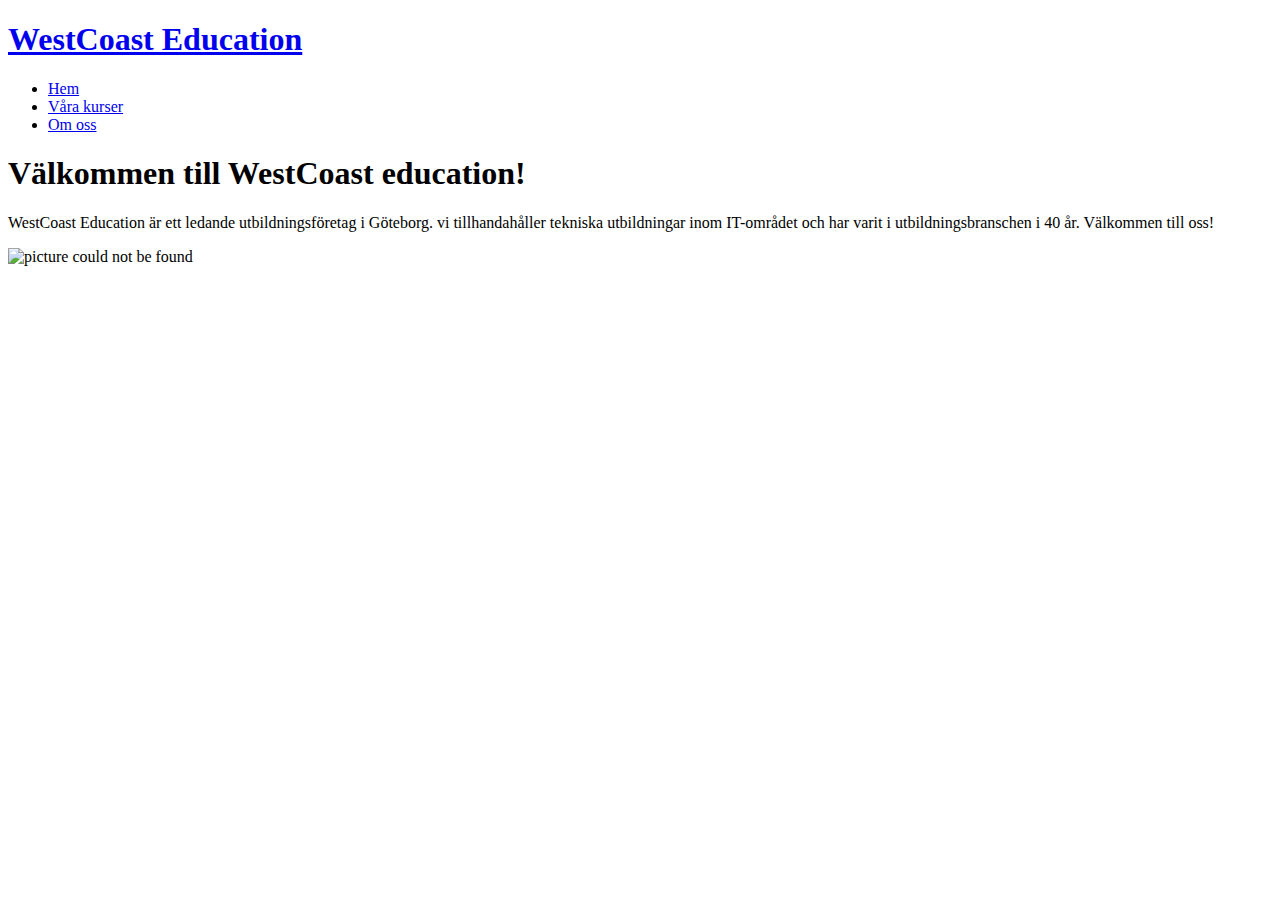
==== index.html @ e1e90ec5 "first commit" ====
<!DOCTYPE html>
<html lang="en">
<head>
    <meta charset="UTF-8">
    <meta http-equiv="X-UA-Compatible" content="IE=edge">
    <meta name="viewport" content="width=device-width, initial-scale=1.0">
    <title>West Coast Education</title>
    <link rel="stylesheet" href="./content/css/style.css">
    <link rel="stylesheet" href="https://cdnjs.cloudflare.com/ajax/libs/font-awesome/5.15.2/css/all.min.css" integrity="sha512-HK5fgLBL+xu6dm/Ii3z4xhlSUyZgTT9tuc/hSrtw6uzJOvgRr2a9jyxxT1ely+B+xFAmJKVSTbpM/CuL7qxO8w==" crossorigin="anonymous" />
</head>
<body>
    <section class="container">
        <section class="row-item">
            <nav class="navbar">
                <span class="navbar-toggle" id="js-navbar-toggle">
                    <i class="fas fa-bars"></i>
                </span>
                <h1><a href="index.html" class="navbar-logo">WestCoast Education</a></h1>
                <ul class="main-nav" id="js-menu">
                    <li class="on-current-page">
                        <a href="index.html" class="nav-links nav-hover">Hem</a>
                    </li>
                    <li>
                        <a href="courses.html" class="nav-links nav-hover">Våra kurser</a>
                    </li>
                    <li>
                        <a href="about.html" class="nav-links nav-hover">Om oss</a>
                    </li>
                </ul>
            </nav>
        </section>
        <section class="row-item1">
            <div class="welcome-text">
                <h1>Välkommen till WestCoast education!</h1>
                <p>WestCoast Education är ett ledande utbildningsföretag i Göteborg. vi tillhandahåller tekniska utbildningar inom IT-området och har varit i utbildningsbranschen i 40 år. Välkommen till oss!</p>
            </div>
            <div class="welcome-img">
                <img src="./content/img/img1.jpg" alt="picture could not be found">
            </div>
        </section>
        <section class="row-item2"></section>
        <section class="row-item3"></section>
    </section>    

    <script src="/script/script.js"></script>
</body>
</html>
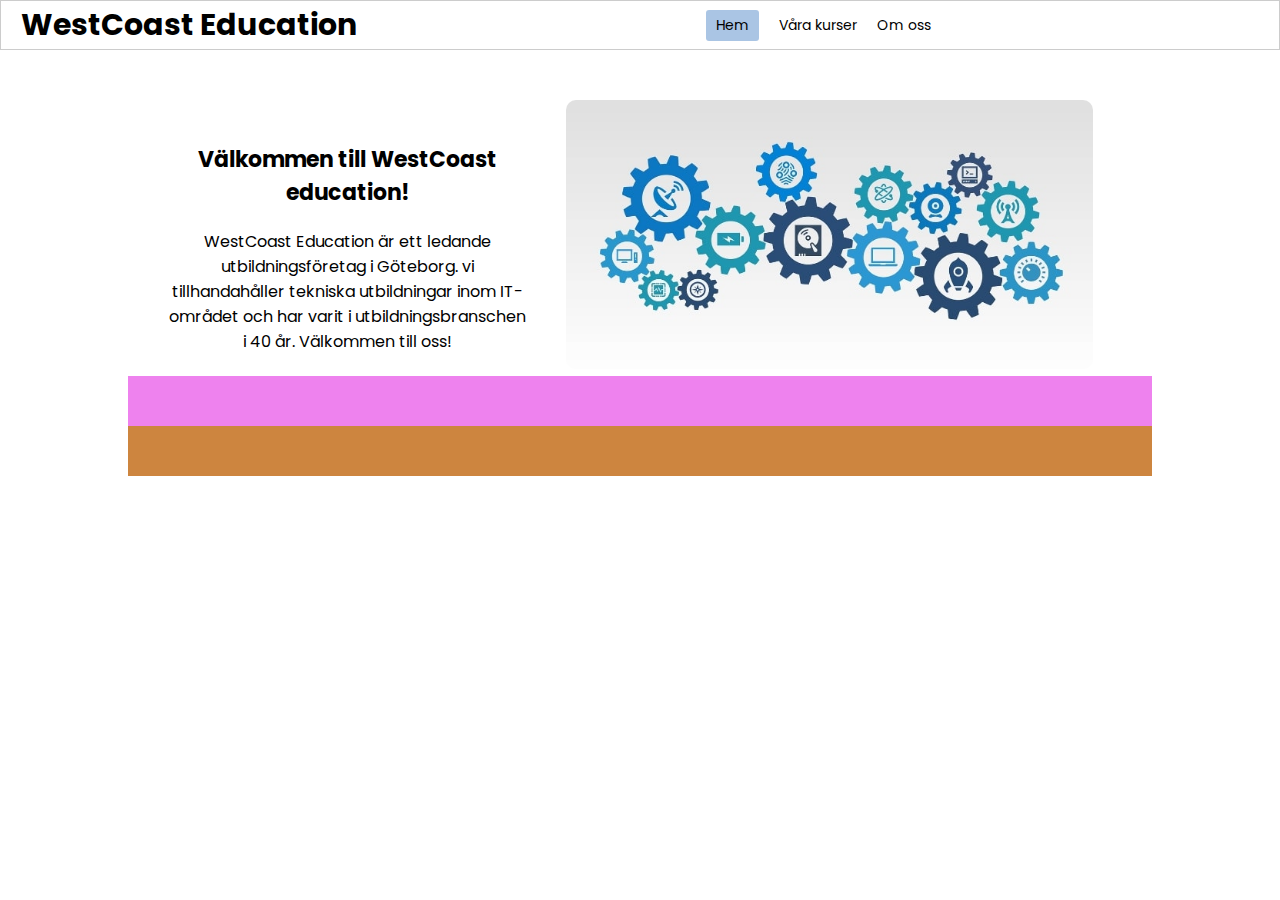
==== commit 1c8b862c: "commit" ====
--- a/index.html
+++ b/index.html
@@ -42,6 +42,6 @@
         <section class="row-item3"></section>
     </section>    
 
-    <script src="/script/script.js"></script>
+    <script src="./script/script.js"></script>
 </body>
 </html>--- a/content/css/style.css
+++ b/content/css/style.css
@@ -0,0 +1,198 @@
+@import url('https://fonts.googleapis.com/css2?family=Poppins:wght@300;400;500;600;700;800;900&display=swap');
+
+* {
+    margin: 0;
+    padding: 0;
+    box-sizing: border-box;
+}
+
+body {
+    font-family: 'Poppins', sans-serif;
+}
+
+
+/*----------FLEX CONTAINER AND ITEMS----------*/
+.container {
+    display: flex;
+    flex-direction: column;
+    align-items: center;
+    width: 100%;
+    /* background: aquamarine; */
+}
+.row-item {
+    width: 100%;
+    background-color: rgb(117, 66, 66);
+}
+.row-item1 {
+    width: 80%;
+    background-color: rgb(255, 255, 255);
+}
+
+.row-item2 {
+    width: 80%;
+    height: 50px;
+    background-color: violet;
+}
+
+.row-item3 {
+    width: 80%;
+    height: 50px;
+    background-color: peru;
+}
+
+
+/*----------------NAVBAR------------------*/
+.navbar {
+    width: 100%;
+    font-size: 18px;
+    background: rgb(255, 255, 255);
+    border: 1px solid rgba(0, 0, 0, 0.2);
+    z-index: 1;
+}
+
+.navbar h1 {
+    text-align: center;
+    color: rgb(0, 0, 0);
+    padding: 20px;
+}
+
+.navbar-logo {
+    text-decoration: none;
+    color: rgb(0, 0, 0);
+}
+
+.main-nav {
+    list-style-type: none;
+}
+.nav-links
+{
+    text-decoration: none;
+    color: rgb(0, 0, 0);
+}
+.main-nav li {
+    text-align: center;
+    margin: 15px auto;
+}
+.navbar-toggle {
+    position: absolute;
+    top: 20px;
+    right: 20px;
+    cursor: pointer; 
+    color: rgba(0, 0, 0, 0.8);
+    font-size: 24px;
+}
+.main-nav {
+    list-style-type: none;
+    display: none;
+}
+.active {
+    display: block;
+}
+
+/*---------------LANDING PAGE WELCOME------*/
+
+.welcome-text h1 {
+    text-align: center;
+    font-size: 22px;
+    margin: 20px;
+}
+.welcome-text p {
+    text-align: center;
+    margin: 20px;
+    line-height: 30px;
+}
+
+.welcome-img img {
+    width: 100%;
+    border-radius: 10px;
+}
+
+
+
+/* DESKTOP RESPONESIVE */
+@media screen and (min-width: 768px) {
+
+   /*----------FLEX CONTAINER AND ITEMS----------*/
+    .container {
+
+    }
+    .row-item {
+
+    }
+    .row-item1 {
+        margin-top: 50px;
+        display: flex;
+        justify-content: center;
+        align-items: center;
+    }
+
+    .row-item2 {
+
+    }
+
+    .row-item3 {
+
+        
+    }
+
+    /*----------------NAVBAR------------------*/
+
+    .navbar {
+        position: relative;
+        display: flex;
+        height: 50px;
+    }
+
+    .navbar h1 {
+        margin: auto 0;
+        padding: unset;
+        padding-left: 20px;
+        font-size: 30px;
+    }
+
+    .navbar .on-current-page {
+        background-color: rgba(49, 115, 190, 0.411);
+        padding: 5px 10px;
+        border-radius: 3px;
+    }
+
+    .main-nav {
+        display: flex;
+        margin: 0 auto;
+        gap: 20px;
+    }
+
+    .main-nav li {
+        font-size: 14px;
+        margin: auto;
+    }
+
+    .navbar-toggle {
+        display: none;
+    }
+
+    .nav-links:hover {
+        color: rgb(52, 80, 207);
+    }
+
+    /*---------------LANDING PAGE WELCOME------*/
+
+    .welcome-text {
+        width: 50%;
+        float: left;
+    }
+    .welcome-img {
+        float: right;
+    }
+
+    .welcome-img img{
+        width: 90%;
+    }
+
+    .welcome-text p {
+        line-height: unset;
+        margin: 0 40px;
+    }
+    
+    
+}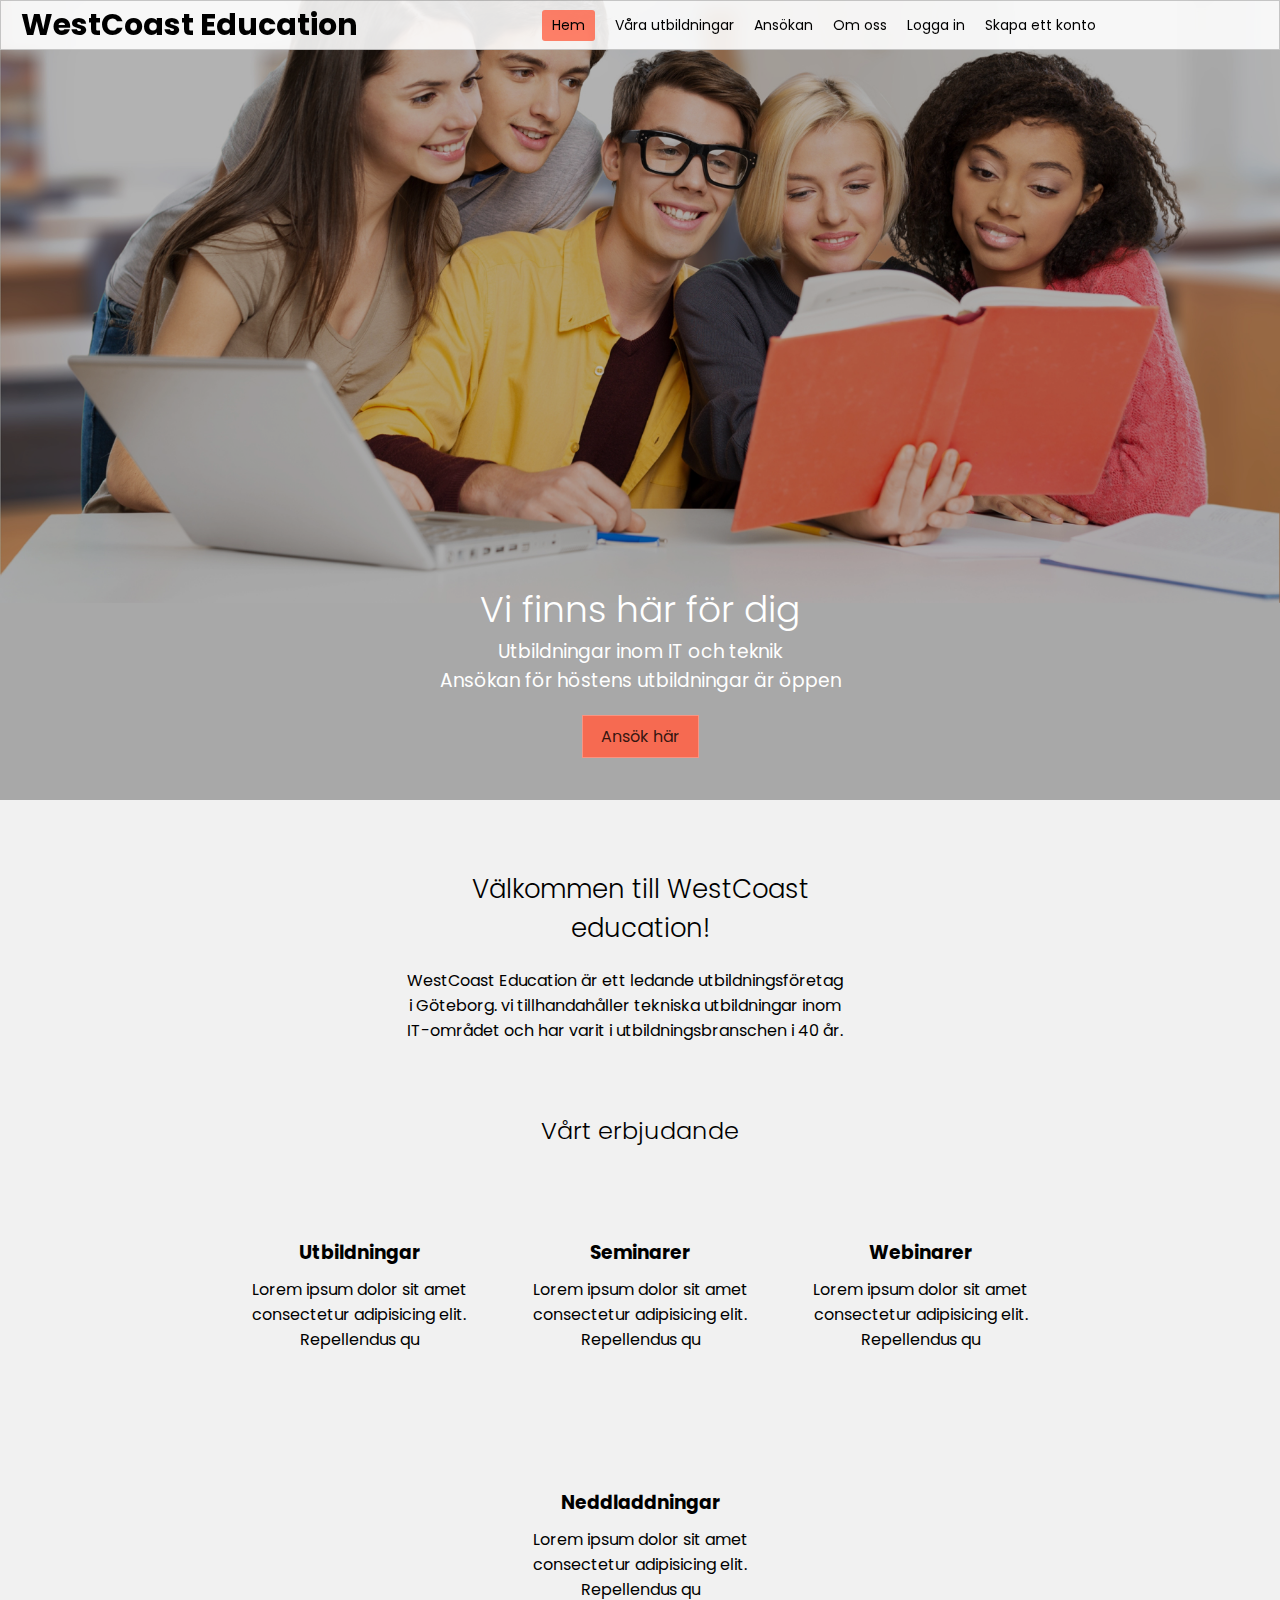
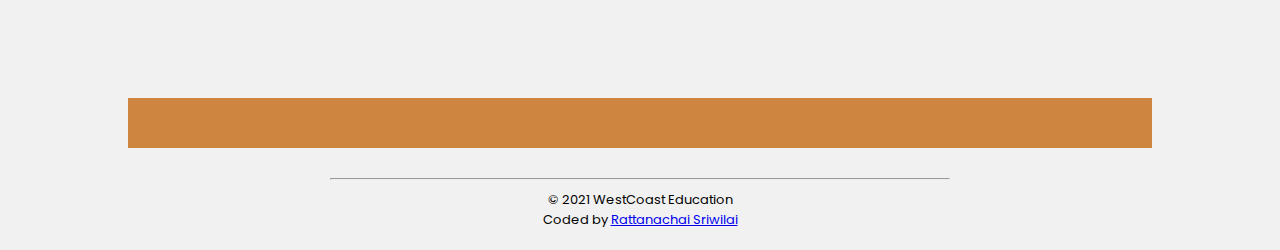
==== commit e3bc8cdd: "commit" ====
--- a/index.html
+++ b/index.html
@@ -10,7 +10,7 @@
 </head>
 <body>
     <section class="container">
-        <section class="row-item">
+        <section class="row-item-navbar">
             <nav class="navbar">
                 <span class="navbar-toggle" id="js-navbar-toggle">
                     <i class="fas fa-bars"></i>
@@ -21,25 +21,73 @@
                         <a href="index.html" class="nav-links nav-hover">Hem</a>
                     </li>
                     <li>
-                        <a href="courses.html" class="nav-links nav-hover">Våra kurser</a>
+                        <a href="courses.html" class="nav-links nav-hover">Våra utbildningar</a>
+                    </li>
+                    <li>
+                        <a href="#" class="nav-links nav-hover">Ansökan</a>
                     </li>
                     <li>
                         <a href="about.html" class="nav-links nav-hover">Om oss</a>
                     </li>
+                    <li>
+                        <a href="#" class="nav-links nav-hover">Logga in</a>
+                    </li>
+                    <li>
+                        <a href="#" class="nav-links nav-hover">Skapa ett konto</a>
+                    </li>
                 </ul>
             </nav>
+        </section>
+        <section class="row-item-landing-page">
+                <div class="welcome-text-landing">
+                    <h1>Vi finns här för dig</h1>
+                    <h3>Utbildningar inom IT och teknik <br> Ansökan för höstens utbildningar är öppen</h3>
+                    <a href="#" class="btn">Ansök här</a>
+
+               </div>
         </section>
         <section class="row-item1">
             <div class="welcome-text">
                 <h1>Välkommen till WestCoast education!</h1>
-                <p>WestCoast Education är ett ledande utbildningsföretag i Göteborg. vi tillhandahåller tekniska utbildningar inom IT-området och har varit i utbildningsbranschen i 40 år. Välkommen till oss!</p>
-            </div>
-            <div class="welcome-img">
-                <img src="./content/img/img1.jpg" alt="picture could not be found">
+                <p>WestCoast Education är ett ledande utbildningsföretag i Göteborg. vi tillhandahåller tekniska utbildningar inom IT-området och har varit i utbildningsbranschen i 40 år. </p>
             </div>
         </section>
-        <section class="row-item2"></section>
+
+        
+        <section class="row-item2">
+            <h1>Vårt erbjudande</h1>
+            <div class="flex-container-offers">
+                <div class="offers-item1">
+                    <i class="fas fa-user-graduate fa-4x"></i>                    
+                    <h3>Utbildningar</h3>
+                    <p>Lorem ipsum dolor sit amet consectetur adipisicing elit. Repellendus qu</p>
+                </div>
+                <div class="offers-item1">
+                    <i class="fas fa-chalkboard-teacher fa-4x"></i>     
+                    <h3>Seminarer</h3>
+                    <p>Lorem ipsum dolor sit amet consectetur adipisicing elit. Repellendus qu</p>
+                </div>
+                <div class="offers-item1">
+                    <i class="fas fa-laptop-code fa-4x" ></i>
+                    <h3>Webinarer</h3>
+                    <p>Lorem ipsum dolor sit amet consectetur adipisicing elit. Repellendus qu</p>
+                </div>
+                <div class="offers-item1">
+                    <i class="fas fa-download fa-4x"></i>                    
+                    <h3>Neddladdningar</h3>
+                    <p>Lorem ipsum dolor sit amet consectetur adipisicing elit. Repellendus qu</p>
+                </div>
+            </div>
+
+        </section>
+
         <section class="row-item3"></section>
+
+
+        <section class="footer">
+                <hr>
+                <p class="footer-text">© 2021 WestCoast Education <br> Coded by <a class="text-decoration" target="_blank" rel="noopener noreferrer" href="https://rsriwilai.github.io/Rattanachai_Sriwilai_Website/">Rattanachai Sriwilai</a></p>
+        </section>  
     </section>    
 
     <script src="./script/script.js"></script>
--- a/content/css/style.css
+++ b/content/css/style.css
@@ -8,6 +8,7 @@
 
 body {
     font-family: 'Poppins', sans-serif;
+    background-color: rgb(241, 241, 241);
 }
 
 
@@ -19,19 +20,53 @@
     width: 100%;
     /* background: aquamarine; */
 }
-.row-item {
+.row-item-navbar {
+    position:fixed;
+    top: 0;
     width: 100%;
-    background-color: rgb(117, 66, 66);
-}
+    z-index: 1;
+}
+
+.row-item-landing-page {
+    position: relative;
+    background-image: url(/content/img/students.jpg);
+    background-repeat: no-repeat;
+    background-size: cover;
+    background-position: center;
+    width: 100%;
+    height: 600px;
+    display: flex;
+    justify-content: center;
+    align-items: center;
+}
+
+.row-item-landing-page::before {
+    content:"";
+    position: absolute;
+    top: 0px;
+    right: 0px;
+    bottom: 0px;
+    left: 0px;
+    background-color: rgba(0, 0, 0, 0.301);
+}
+
+
 .row-item1 {
-    width: 80%;
-    background-color: rgb(255, 255, 255);
+    width: 90%;
 }
 
 .row-item2 {
     width: 80%;
-    height: 50px;
-    background-color: violet;
+}
+
+
+
+.flex-container-offers {
+    display: flex;
+    flex-direction: row;
+    flex-wrap: wrap;
+    align-items: center;
+    justify-content: center;
 }
 
 .row-item3 {
@@ -43,15 +78,14 @@
 
 /*----------------NAVBAR------------------*/
 .navbar {
-    width: 100%;
     font-size: 18px;
-    background: rgb(255, 255, 255);
+    background: rgba(255, 255, 255, 0.89);
     border: 1px solid rgba(0, 0, 0, 0.2);
     z-index: 1;
 }
 
 .navbar h1 {
-    text-align: center;
+    text-align: left;
     color: rgb(0, 0, 0);
     padding: 20px;
 }
@@ -89,7 +123,33 @@
     display: block;
 }
 
-/*---------------LANDING PAGE WELCOME------*/
+
+/*--------------ROW LANDING PAGE-----------*/
+.welcome-text-landing {
+    position: relative;
+    text-align: center;
+    top: 185px;
+    color: #fff;
+}
+.welcome-text-landing h1 {
+    font-size: 32px;
+    font-weight: 300;
+}
+.welcome-text-landing h3 {
+    font-weight: 400;
+}
+
+.btn {
+    display: inline-block;
+    background: rgba(255, 99, 71, 0.897);
+    color: rgba(0, 0, 0, 0.8);
+    padding: 5px 15px;
+    margin: 10px 0;
+    outline: none;
+    text-decoration: none;
+    border: 1px solid rgba(255, 255, 255, 0.288);
+}
+/*---------------ROW - WELCOME------*/
 
 .welcome-text h1 {
     text-align: center;
@@ -102,21 +162,66 @@
     line-height: 30px;
 }
 
-.welcome-img img {
-    width: 100%;
-    border-radius: 10px;
-}
+
+/*---------------ROW ITEM 2 -----------------*/
+
+.row-item2 h1 {
+    text-align: center;
+    padding: 50px;
+}
+
+
+
+.offers-item1{
+    text-align: center;
+    padding-top: 30px;
+    width: 250px;
+    height: 250px;
+}
+
+.offers-item1 h3 {
+    margin: 10px;
+}
+
+
+
+
+
+
+
+
+
+
+    /*-----------------FOOTER-------------*/
+
+    .footer hr {
+        width: 80%;
+        margin: 10px auto;
+    }
+    .footer {
+        font-size: small;
+        width: 100%;
+        text-align: center;
+        padding: 20px;
+
+    }
 
 
 
 /* DESKTOP RESPONESIVE */
 @media screen and (min-width: 768px) {
 
+
    /*----------FLEX CONTAINER AND ITEMS----------*/
     .container {
 
     }
-    .row-item {
+    .row-item-navbar {
+
+    }
+    .row-item-landing-page {
+        background-position-y: -250px;
+        height: 800px;
 
     }
     .row-item1 {
@@ -124,10 +229,15 @@
         display: flex;
         justify-content: center;
         align-items: center;
+        width: 80%;
     }
 
     .row-item2 {
-
+        
+    }
+
+    .flex-container-offers {
+        gap:3%;
     }
 
     .row-item3 {
@@ -151,7 +261,7 @@
     }
 
     .navbar .on-current-page {
-        background-color: rgba(49, 115, 190, 0.411);
+        background-color: rgba(255, 99, 71, 0.808);
         padding: 5px 10px;
         border-radius: 3px;
     }
@@ -172,27 +282,71 @@
     }
 
     .nav-links:hover {
-        color: rgb(52, 80, 207);
-    }
-
-    /*---------------LANDING PAGE WELCOME------*/
+        color: rgb(207, 96, 52);
+    }
+
+
+    
+/*--------------ROW LANDING PAGE-----------*/
+.welcome-text-landing {
+    top: 280px;
+}
+.welcome-text-landing h1 {
+    font-size: 36px;
+}
+
+.btn {
+    padding: 8px 18px;
+    margin: 20px 0;
+
+}
+
+    /*---------------ROW - WELCOME------*/
 
     .welcome-text {
         width: 50%;
-        float: left;
-    }
-    .welcome-img {
-        float: right;
-    }
-
-    .welcome-img img{
-        width: 90%;
+    }
+
+    .welcome-text h1 {
+        font-weight: 300;
+        font-size: 26px;
+
     }
 
     .welcome-text p {
         line-height: unset;
-        margin: 0 40px;
+        margin-right: 50px;
     }
     
+
+    /*---------------ROW ITEM 2 -----------------*/
+
+    .row-item2 h1 {
+        font-size: 24px;
+        font-weight: 300;
+    }
+
+
+
+
+
+
+
+
+
+
+
+
+
+
+
+
+
+    /*-----------------FOOTER-------------*/
+
+    .footer hr {
+        width: 50%;
+    }
+
     
 }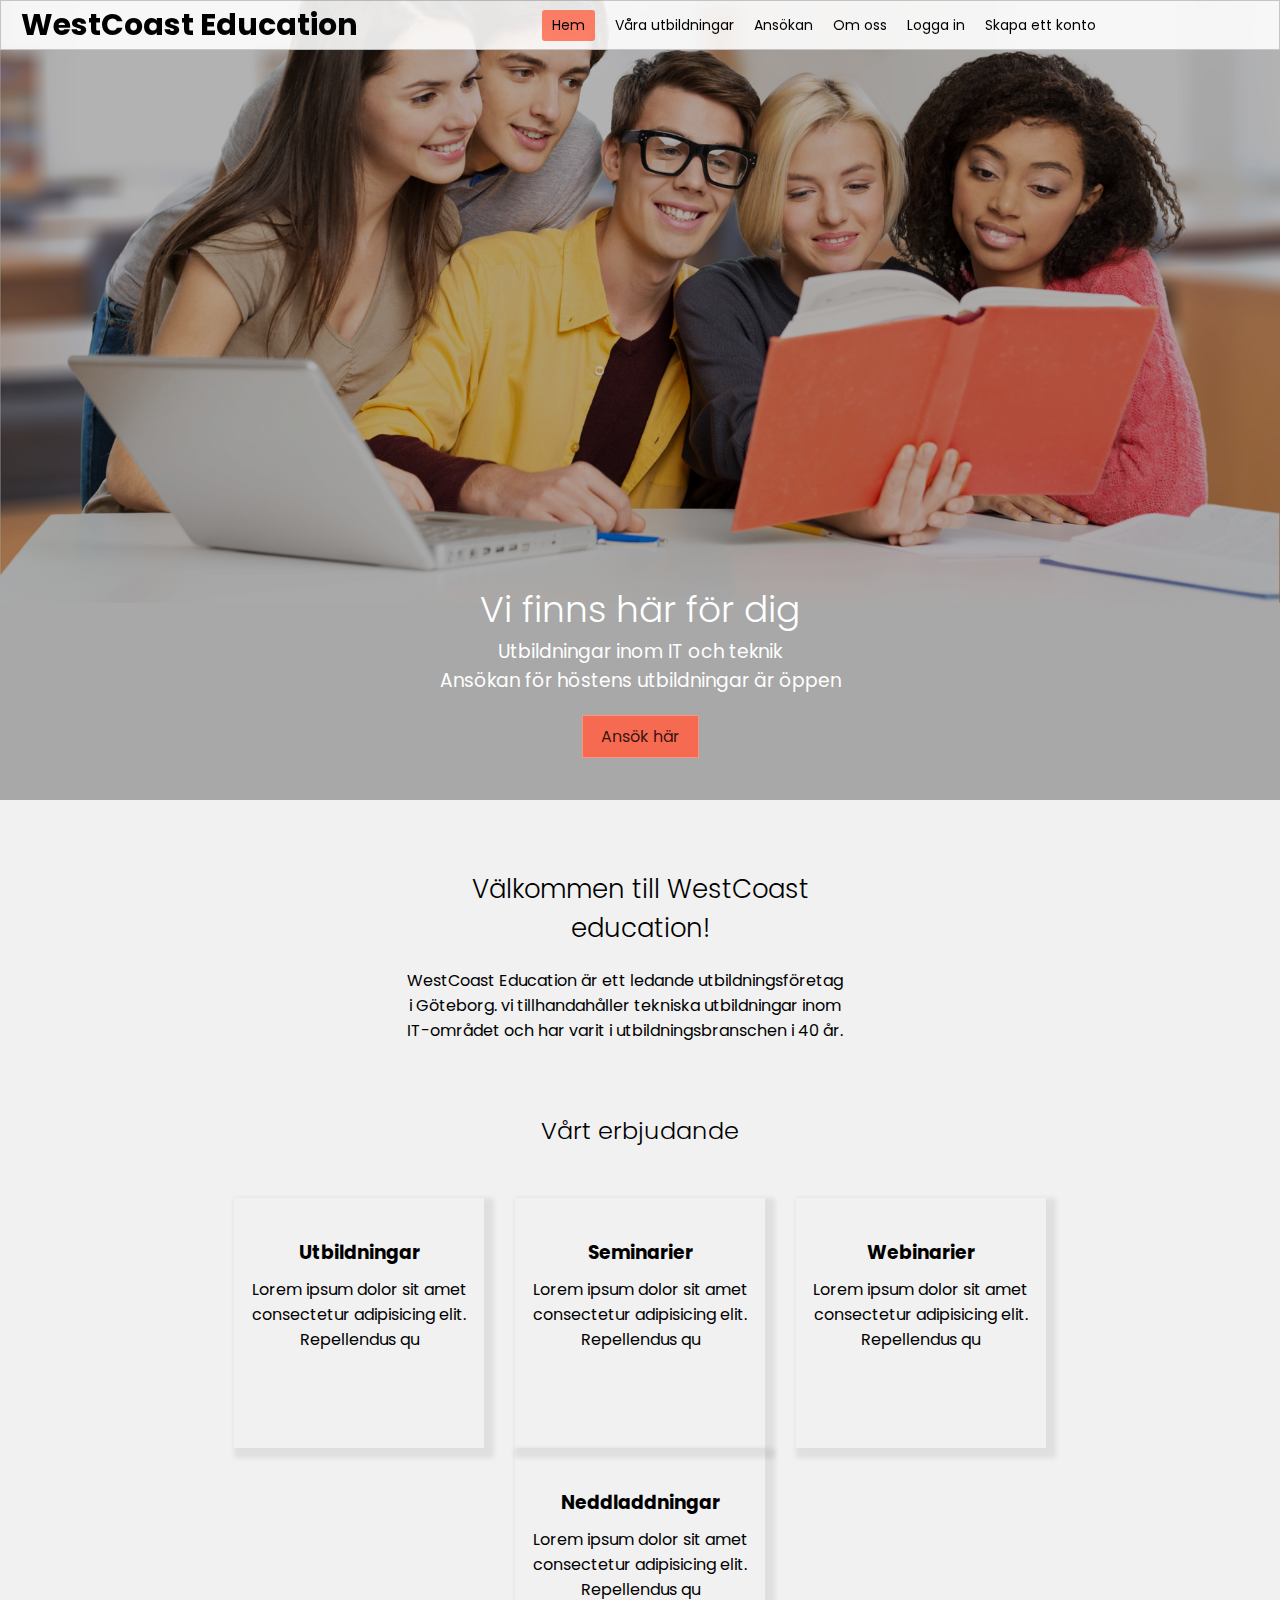
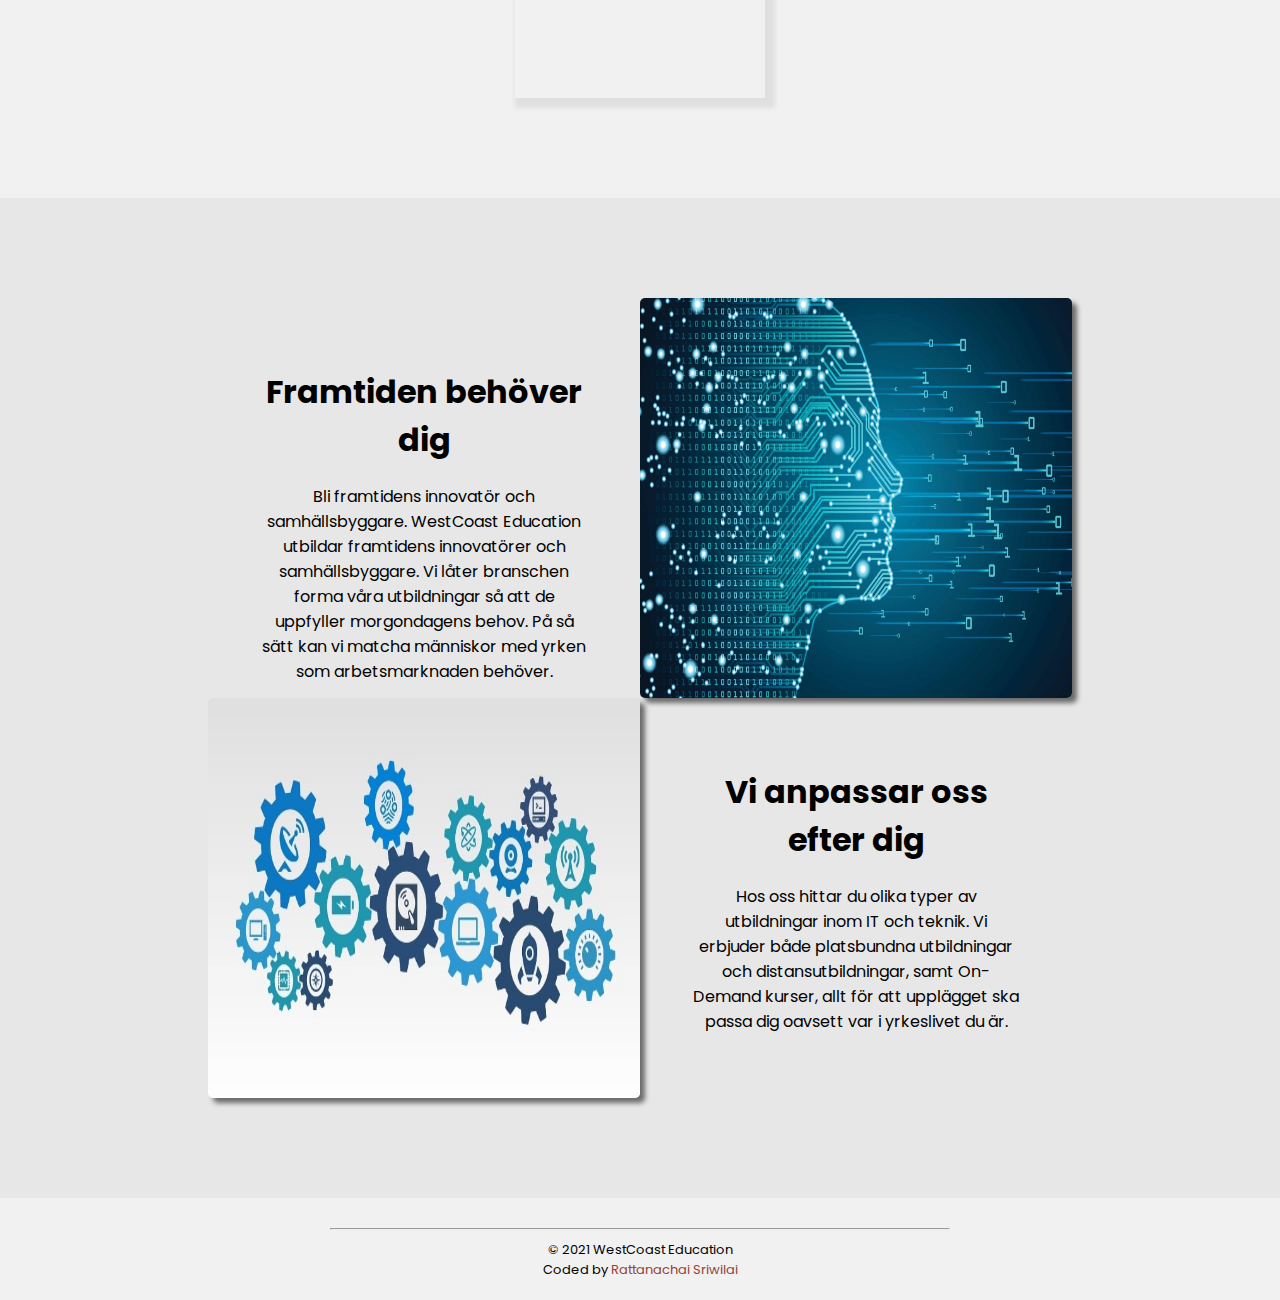
==== commit 07c0a17c: "committed with some work and improvements" ====
--- a/index.html
+++ b/index.html
@@ -64,12 +64,12 @@
                 </div>
                 <div class="offers-item1">
                     <i class="fas fa-chalkboard-teacher fa-4x"></i>     
-                    <h3>Seminarer</h3>
+                    <h3>Seminarier</h3>
                     <p>Lorem ipsum dolor sit amet consectetur adipisicing elit. Repellendus qu</p>
                 </div>
                 <div class="offers-item1">
                     <i class="fas fa-laptop-code fa-4x" ></i>
-                    <h3>Webinarer</h3>
+                    <h3>Webinarier</h3>
                     <p>Lorem ipsum dolor sit amet consectetur adipisicing elit. Repellendus qu</p>
                 </div>
                 <div class="offers-item1">
@@ -81,8 +81,37 @@
 
         </section>
 
-        <section class="row-item3"></section>
+        <section class="wrapper">
+            <section class="row-item3">
+                <div class="item3-container">
+                    <div class="item3-text">
+                        <h1>Framtiden behöver dig</h1>
+                        <p>Bli framtidens innovatör och samhällsbyggare.
+                            WestCoast Education utbildar framtidens innovatörer och samhällsbyggare. Vi låter branschen forma våra utbildningar så att de uppfyller morgondagens behov. På så sätt kan vi matcha människor med yrken som arbetsmarknaden behöver. </p>
+                    </div>
+                    <div class="item3-img">
+                        <img src="/content/img/img-tech.jpeg" alt="">
+                    </div>
+                </div>
+            </section>
+            <section class="row-item3">
+                <div class="item3-container">
+                    <div class="item4-text">
+                        <h1>Vi anpassar oss efter dig</h1>
+                        <p>Hos oss hittar du olika typer av utbildningar inom IT och teknik.
+                            Vi erbjuder både platsbundna utbildningar och distansutbildningar, samt On-Demand kurser,  allt för att upplägget ska passa dig oavsett var i yrkeslivet du är.</p>
+                    </div>
+                    <div class="item4-img">
+                        <img src="/content/img/img1.jpg" alt="">
+                    </div>
+                </div>
+            </section>
+        </section>
 
+
+        <section class="row-item5">
+
+        </section>
 
         <section class="footer">
                 <hr>
--- a/content/css/style.css
+++ b/content/css/style.css
@@ -60,19 +60,24 @@
 }
 
 
-
 .flex-container-offers {
     display: flex;
     flex-direction: row;
     flex-wrap: wrap;
     align-items: center;
     justify-content: center;
+    padding-bottom: 50px;
+}
+
+.wrapper {
+    width: 100%;
+    padding: 20px;
+    background: rgb(231, 231, 231);
 }
 
 .row-item3 {
-    width: 80%;
-    height: 50px;
-    background-color: peru;
+    width: 90%;
+    margin: 15px;
 }
 
 
@@ -177,15 +182,47 @@
     padding-top: 30px;
     width: 250px;
     height: 250px;
+    margin: 10px;
+    box-shadow: 5px 5px 5px 5px rgba(0, 0, 0, 0.075);
+
 }
 
 .offers-item1 h3 {
     margin: 10px;
 }
 
-
-
-
+/*----------------ROW ITEM 3 ---------------*/
+
+.item3-text h1 {
+    margin: 20px 0;
+}
+
+.item3-text {
+    margin-bottom: 20px;
+}
+
+.item3-img img{
+    width: 100%;
+    border-radius: 5px;
+    box-shadow: 5px 5px 5px rgba(0, 0, 0, 0.541);
+}
+
+
+/*---------------- ROW ITEM 4 --------------*/
+
+.item4-text h1 {
+    margin: 20px 0;
+}
+
+.item4-text {
+    margin-bottom: 20px;
+}
+
+.item4-img img{
+    width: 100%;
+    border-radius: 5px;
+    box-shadow: 5px 5px 5px rgba(0, 0, 0, 0.541);
+}
 
 
 
@@ -203,7 +240,15 @@
         width: 100%;
         text-align: center;
         padding: 20px;
-
+    }
+
+    .footer a {
+        text-decoration: none;
+        color: rgb(150, 68, 53);
+    }
+
+    .footer a:hover {
+        color: rgb(56, 56, 56);
     }
 
 
@@ -233,16 +278,21 @@
     }
 
     .row-item2 {
-        
+        margin-bottom: 100px;
     }
 
     .flex-container-offers {
+        padding-bottom: unset;
         gap:3%;
     }
+    
+    .wrapper {
+        padding: 100px;
+    }
 
     .row-item3 {
-
-        
+        margin: unset;
+        width: 100%;
     }
 
     /*----------------NAVBAR------------------*/
@@ -287,19 +337,19 @@
 
 
     
-/*--------------ROW LANDING PAGE-----------*/
-.welcome-text-landing {
-    top: 280px;
-}
-.welcome-text-landing h1 {
-    font-size: 36px;
-}
-
-.btn {
-    padding: 8px 18px;
-    margin: 20px 0;
-
-}
+    /*--------------ROW LANDING PAGE-----------*/
+    .welcome-text-landing {
+        top: 280px;
+    }
+    .welcome-text-landing h1 {
+        font-size: 36px;
+    }
+
+    .btn {
+        padding: 8px 18px;
+        margin: 20px 0;
+
+    }
 
     /*---------------ROW - WELCOME------*/
 
@@ -326,7 +376,62 @@
         font-weight: 300;
     }
 
-
+    .offers-item1{
+        margin: unset;
+        cursor:pointer;
+    
+    }
+
+    /*------------ROW ITEM 3 ------------*/
+
+    .item3-container {
+        width: 80%;
+        margin: 0 auto;
+    }
+
+    .item3-text h1 {
+        margin: 20px 0;
+    }
+    
+    .item3-text {
+        float: left;
+        text-align: center;
+        width: 50%;
+        height: 400px;
+        padding-top: 50px;
+        padding: 50px;
+        margin-bottom: unset;
+    }
+    
+    .item3-img img{
+        float: right;
+        width: 50%;
+        height: 400px;
+    }
+
+    /*-------------ROW ITEM 4 -------------------*/
+
+
+
+    .item4-text h1 {
+        margin: 20px 0;
+    }
+    
+    .item4-text {
+        float: right;
+        text-align: center;
+        width: 50%;
+        height: 400px;
+        padding-top: 50px;
+        padding: 50px;
+        margin-bottom: unset;
+    }
+    
+    .item4-img img{
+        float: left;
+        width: 50%;
+        height: 400px;
+    }
 
 
 
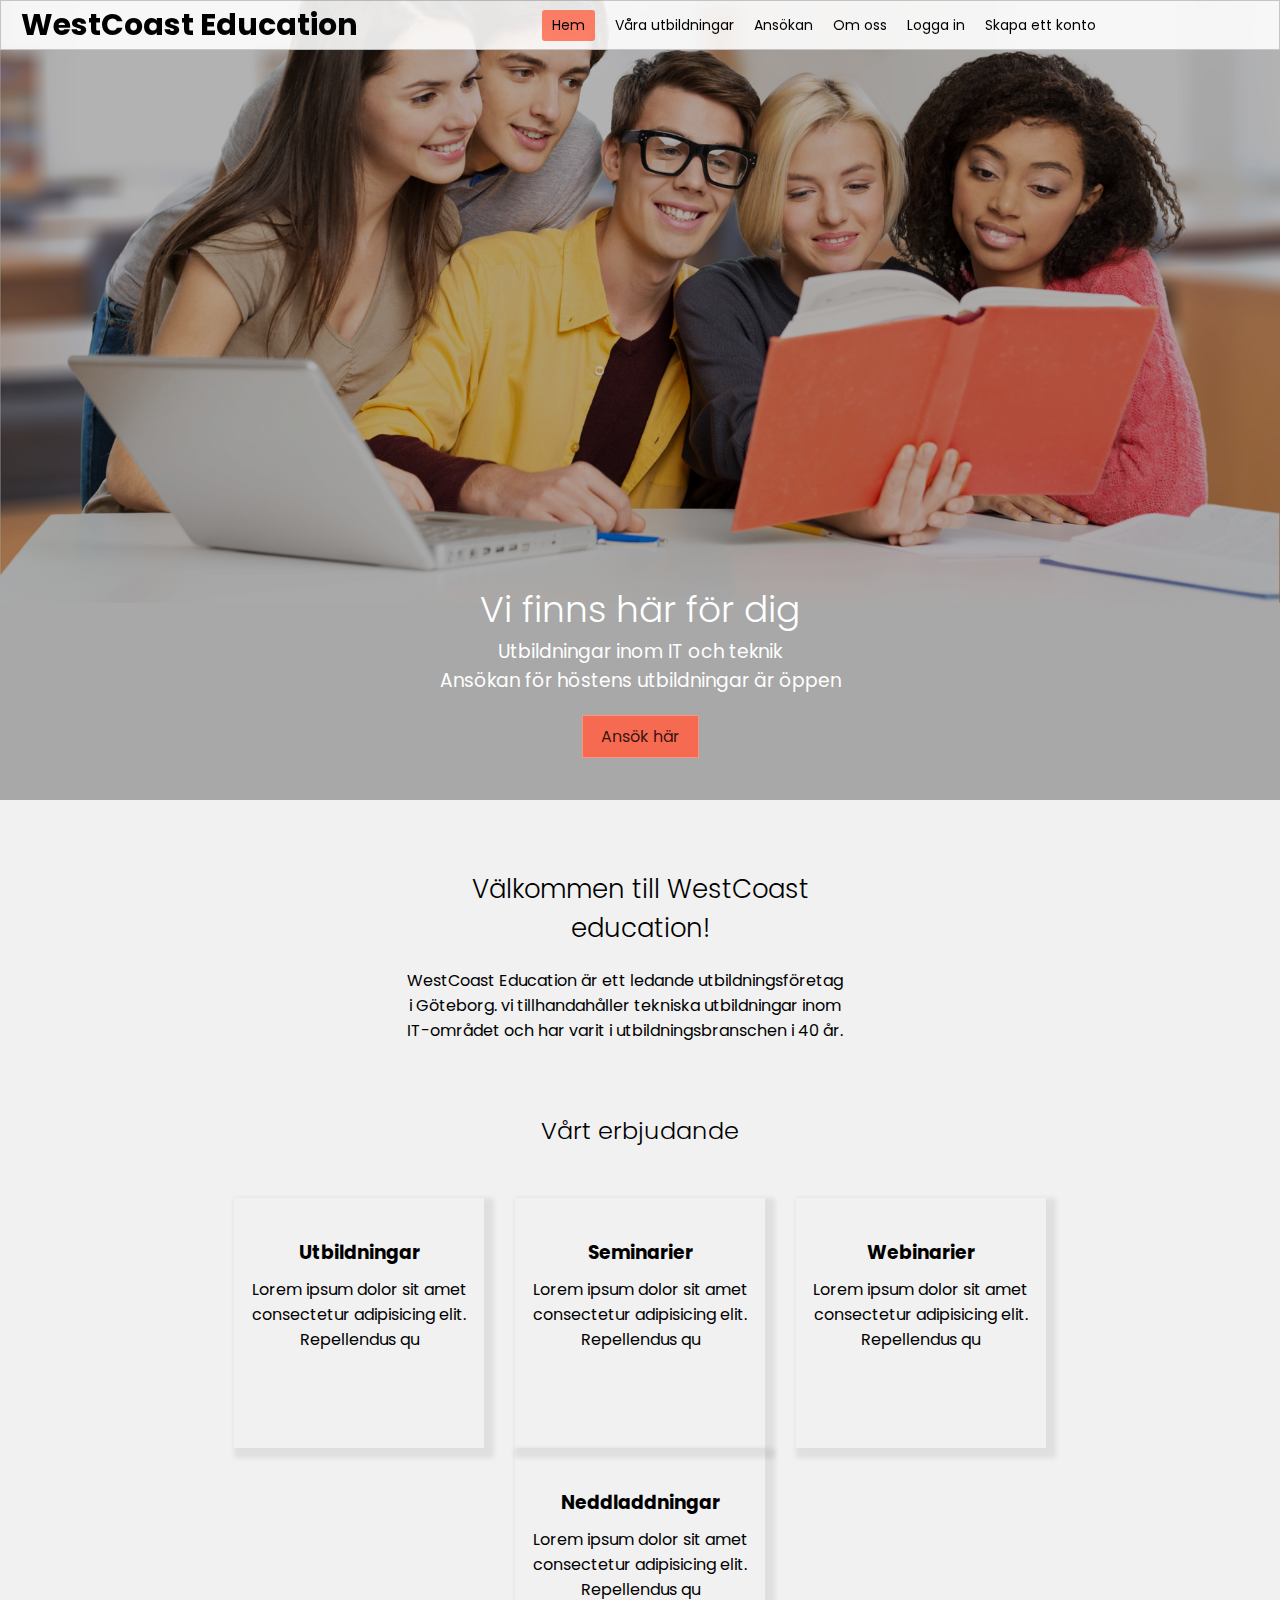
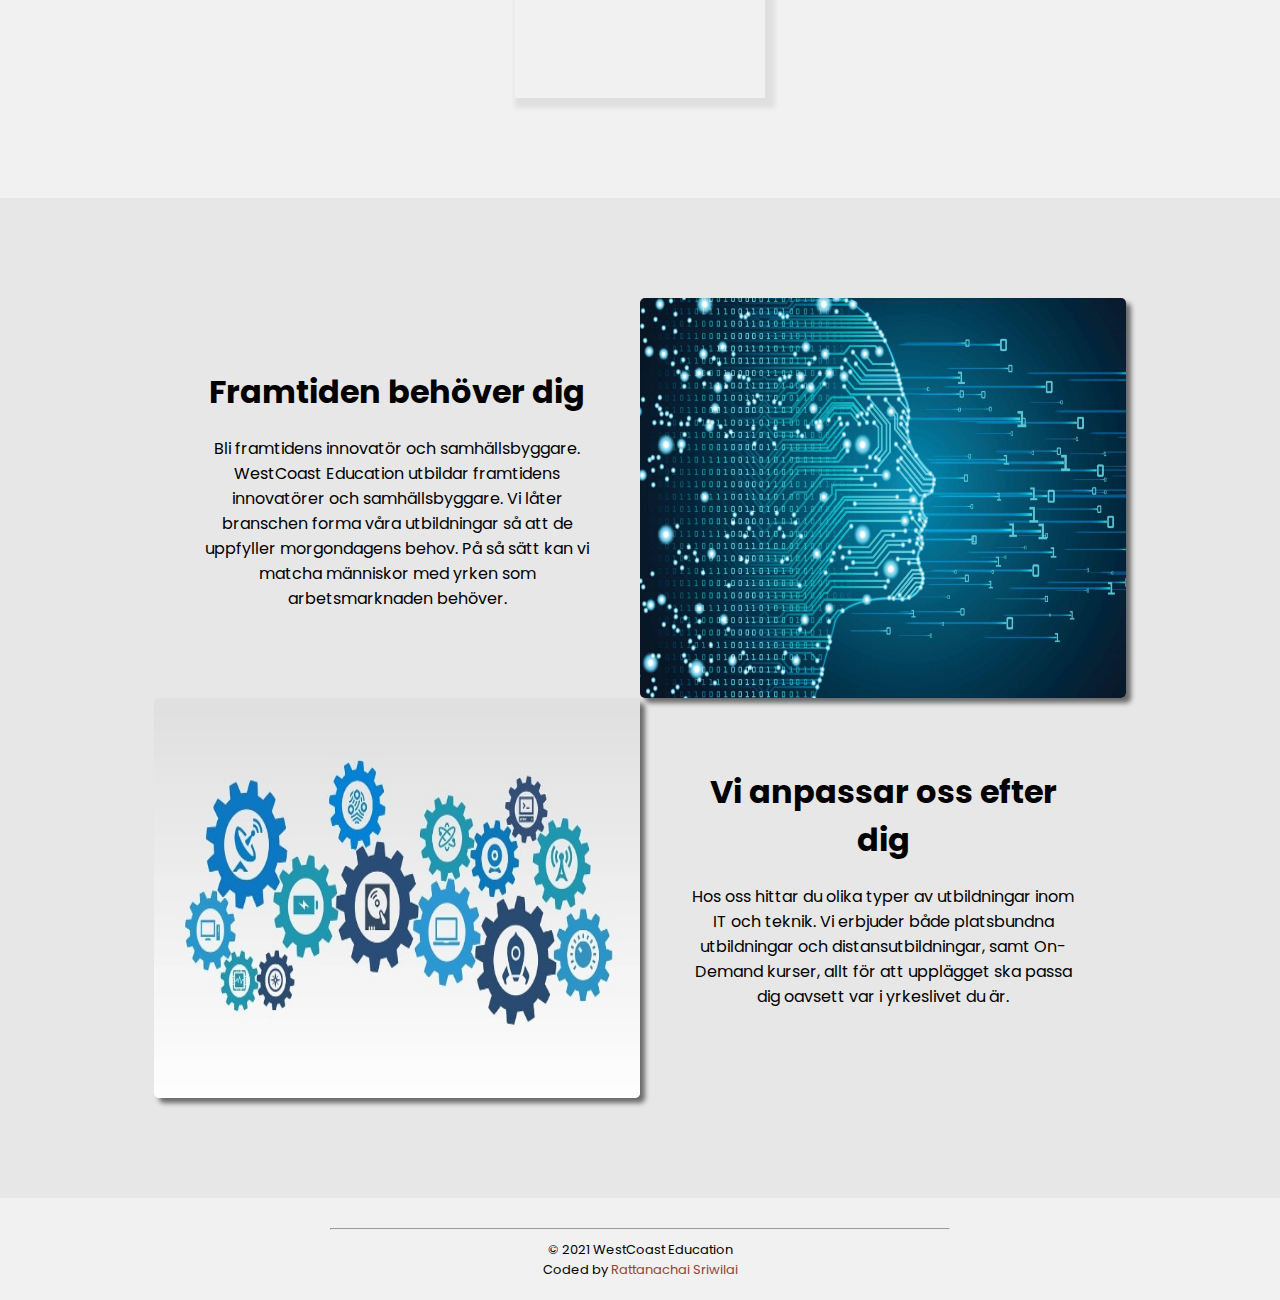
==== commit 49103e95: "commit" ====
--- a/index.html
+++ b/index.html
@@ -90,7 +90,7 @@
                             WestCoast Education utbildar framtidens innovatörer och samhällsbyggare. Vi låter branschen forma våra utbildningar så att de uppfyller morgondagens behov. På så sätt kan vi matcha människor med yrken som arbetsmarknaden behöver. </p>
                     </div>
                     <div class="item3-img">
-                        <img src="/content/img/img-tech.jpeg" alt="">
+                        <img src="./content/img/img-tech.jpeg" alt="">
                     </div>
                 </div>
             </section>
@@ -102,7 +102,7 @@
                             Vi erbjuder både platsbundna utbildningar och distansutbildningar, samt On-Demand kurser,  allt för att upplägget ska passa dig oavsett var i yrkeslivet du är.</p>
                     </div>
                     <div class="item4-img">
-                        <img src="/content/img/img1.jpg" alt="">
+                        <img src="content/img/img1.jpg" alt="">
                     </div>
                 </div>
             </section>
--- a/content/css/style.css
+++ b/content/css/style.css
@@ -29,7 +29,7 @@
 
 .row-item-landing-page {
     position: relative;
-    background-image: url(/content/img/students.jpg);
+    background-image: url(../img/students.jpg);
     background-repeat: no-repeat;
     background-size: cover;
     background-position: center;
@@ -183,6 +183,7 @@
     width: 250px;
     height: 250px;
     margin: 10px;
+    cursor:pointer;
     box-shadow: 5px 5px 5px 5px rgba(0, 0, 0, 0.075);
 
 }
@@ -253,8 +254,11 @@
 
 
 
+
+
+
 /* DESKTOP RESPONESIVE */
-@media screen and (min-width: 768px) {
+@media screen and (min-width: 999px) {
 
 
    /*----------FLEX CONTAINER AND ITEMS----------*/
@@ -377,15 +381,13 @@
     }
 
     .offers-item1{
-        margin: unset;
-        cursor:pointer;
-    
+        margin: unset;    
     }
 
     /*------------ROW ITEM 3 ------------*/
 
     .item3-container {
-        width: 80%;
+        width: 90%;
         margin: 0 auto;
     }
 
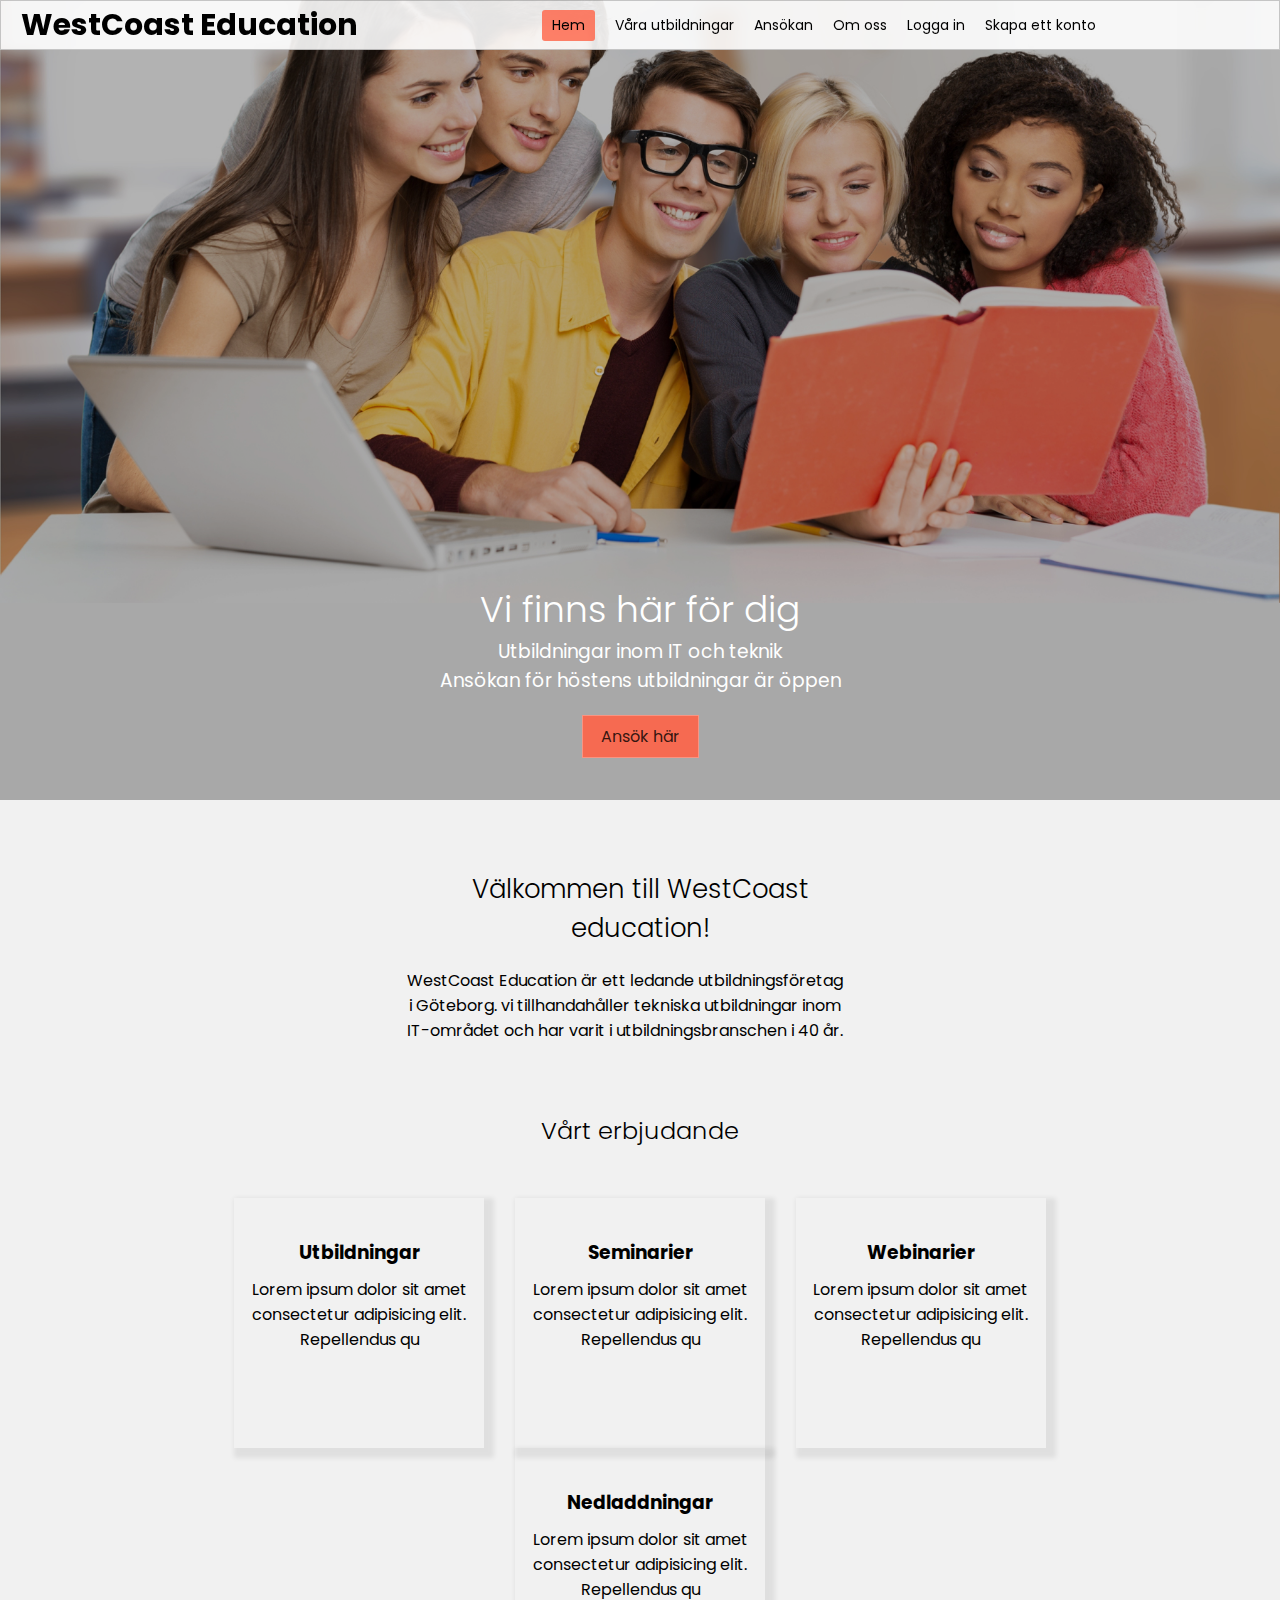
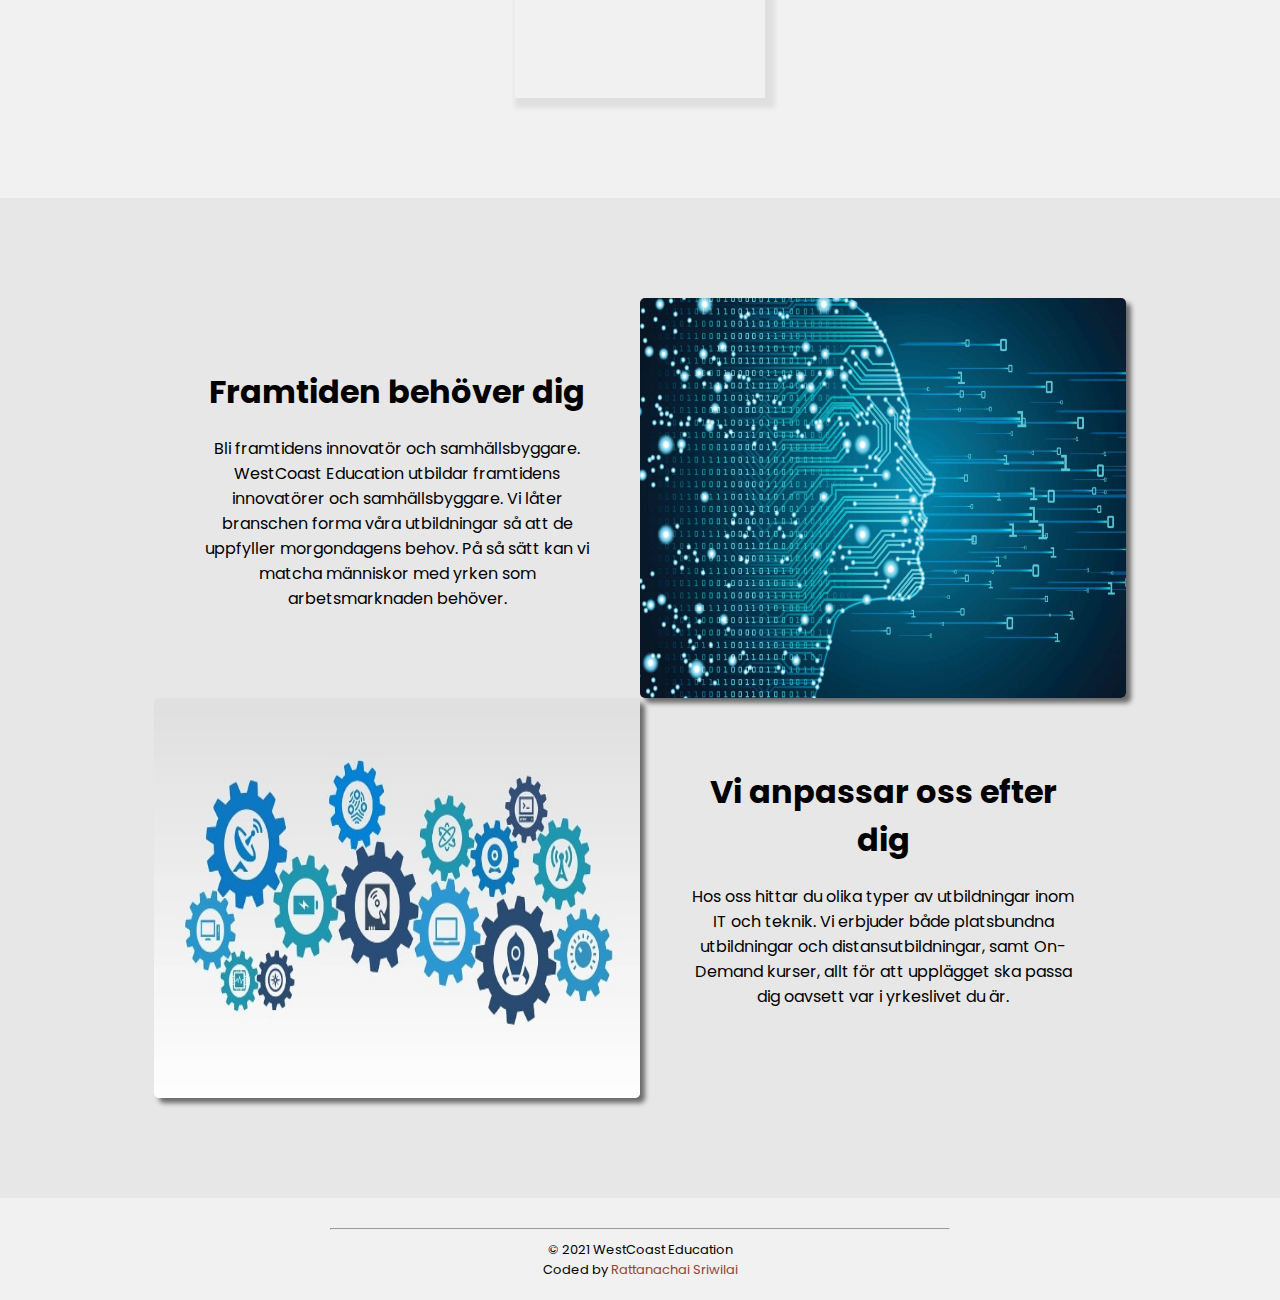
==== commit 515c6247: "." ====
--- a/index.html
+++ b/index.html
@@ -74,7 +74,7 @@
                 </div>
                 <div class="offers-item1">
                     <i class="fas fa-download fa-4x"></i>                    
-                    <h3>Neddladdningar</h3>
+                    <h3>Nedladdningar</h3>
                     <p>Lorem ipsum dolor sit amet consectetur adipisicing elit. Repellendus qu</p>
                 </div>
             </div>
@@ -90,7 +90,7 @@
                             WestCoast Education utbildar framtidens innovatörer och samhällsbyggare. Vi låter branschen forma våra utbildningar så att de uppfyller morgondagens behov. På så sätt kan vi matcha människor med yrken som arbetsmarknaden behöver. </p>
                     </div>
                     <div class="item3-img">
-                        <img src="./content/img/img-tech.jpeg" alt="">
+                        <img src="content/img/img-tech.jpeg" alt="">
                     </div>
                 </div>
             </section>
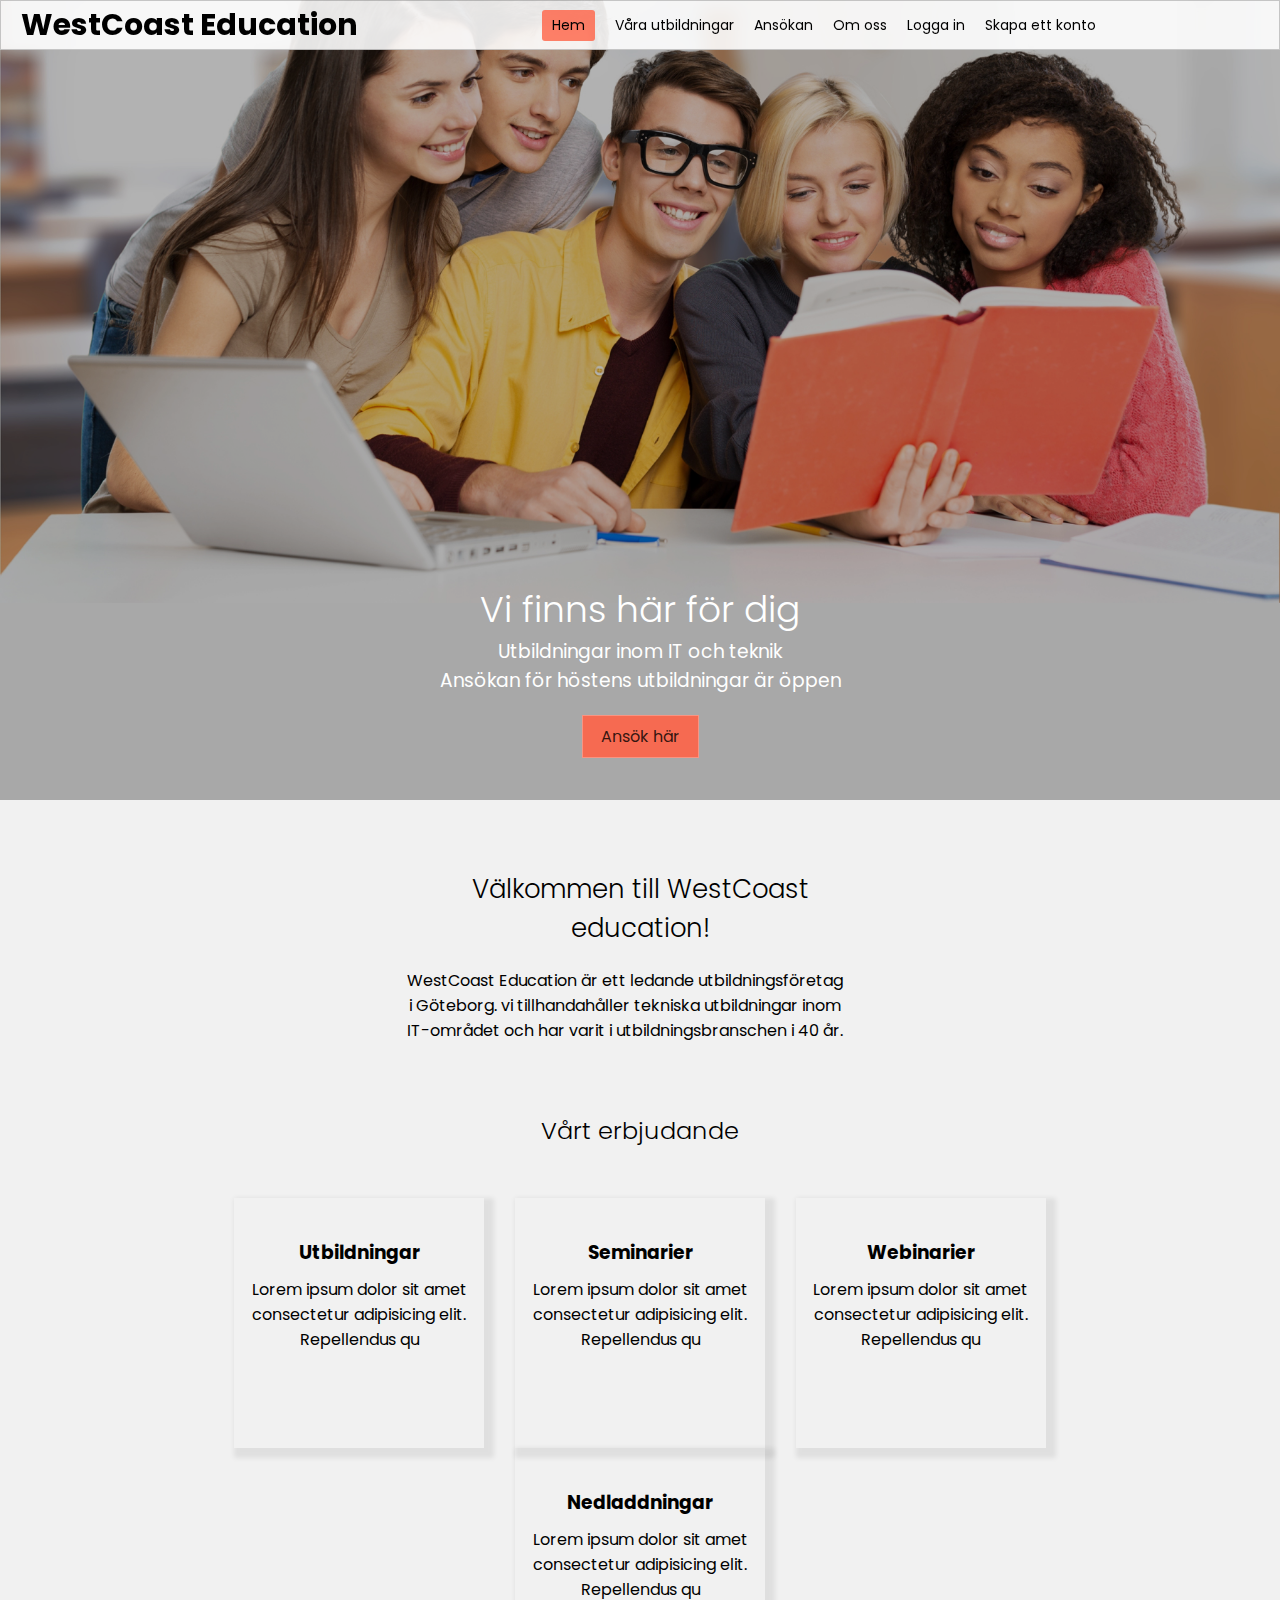
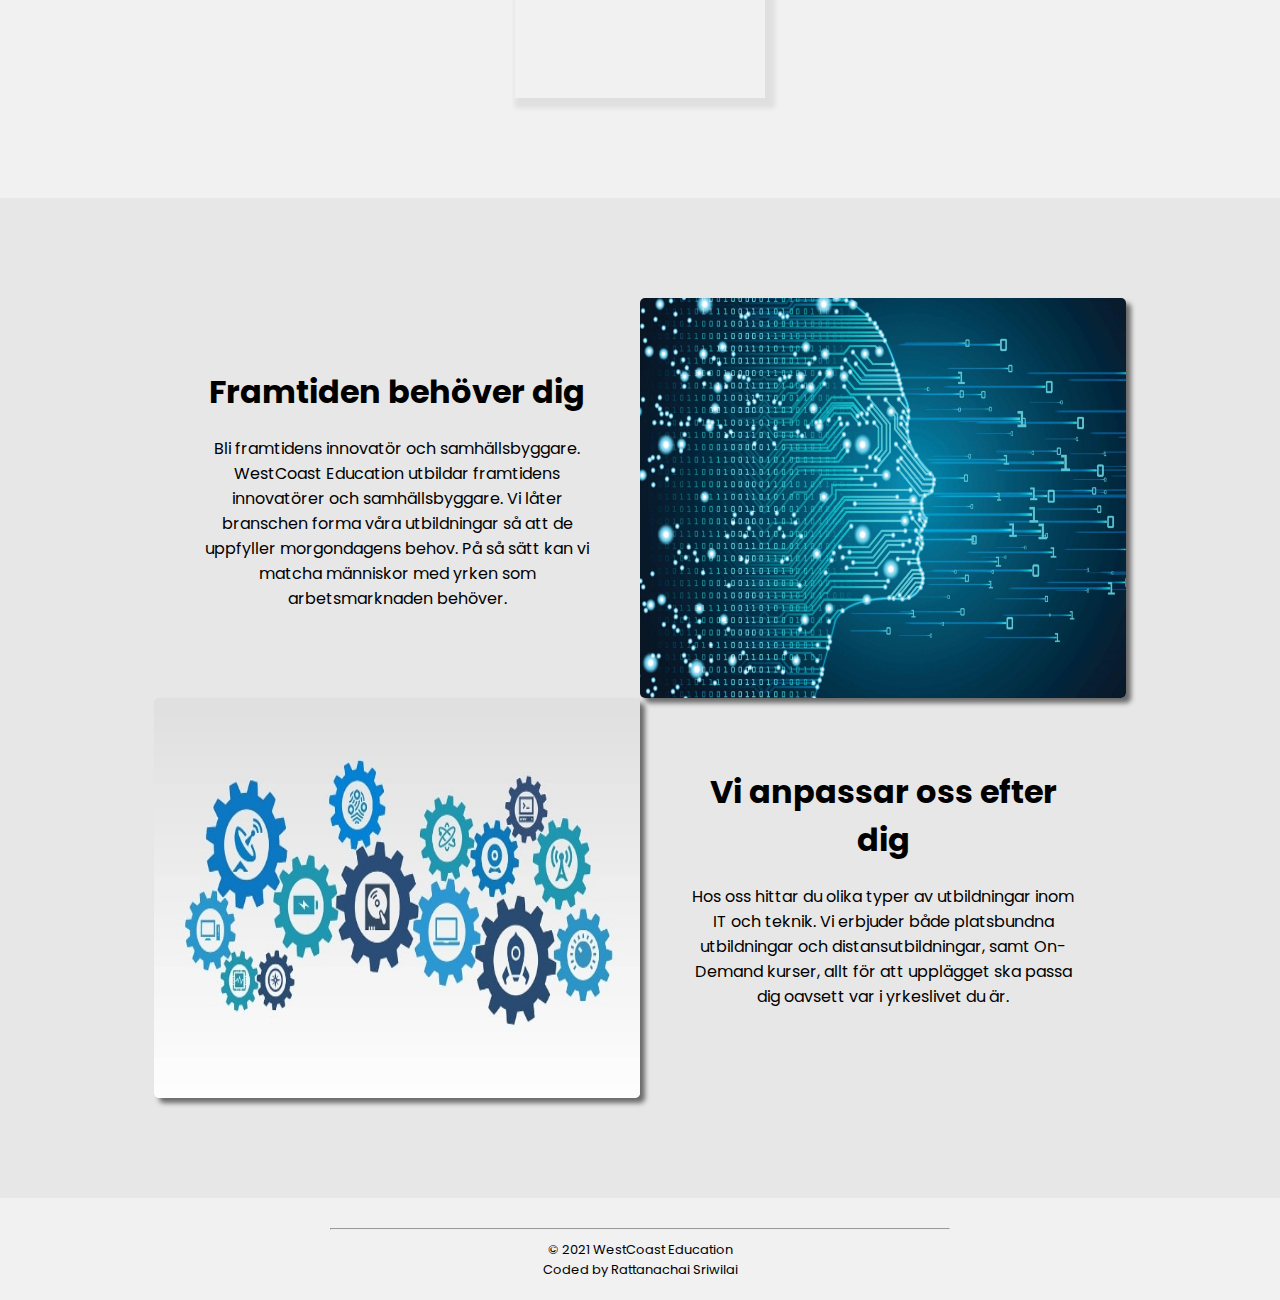
==== commit 8d7dc975: "commit" ====
--- a/index.html
+++ b/index.html
@@ -24,7 +24,7 @@
                         <a href="courses.html" class="nav-links nav-hover">Våra utbildningar</a>
                     </li>
                     <li>
-                        <a href="#" class="nav-links nav-hover">Ansökan</a>
+                        <a href="apply.html" class="nav-links nav-hover">Ansökan</a>
                     </li>
                     <li>
                         <a href="about.html" class="nav-links nav-hover">Om oss</a>
--- a/content/css/style.css
+++ b/content/css/style.css
@@ -127,6 +127,7 @@
 .active {
     display: block;
 }
+
 
 
 /*--------------ROW LANDING PAGE-----------*/
@@ -245,7 +246,7 @@
 
     .footer a {
         text-decoration: none;
-        color: rgb(150, 68, 53);
+        color: rgb(0, 0, 0);
     }
 
     .footer a:hover {
